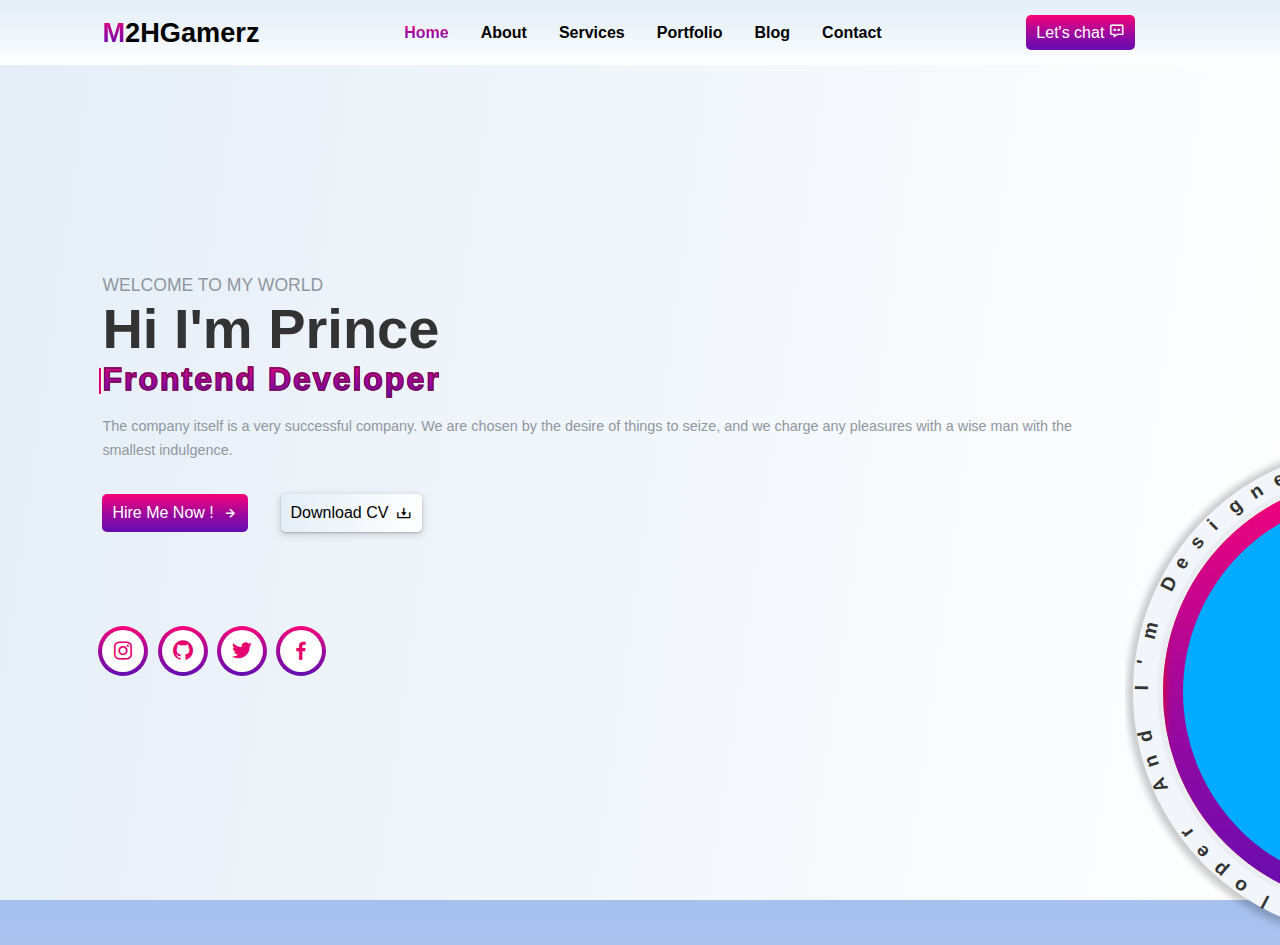
==== index.html @ 08c993fc "Add files via upload" ====
<!DOCTYPE html>
<html lang="en">
<head>
    <meta charset="UTF-8">
    <meta name="viewport" content="width=device-width, initial-scale=1.0">
    <title>M2HGamerz || Personal website</title>
    <link rel="stylesheet" href="style.css">
    <!-- boxicon css link -->
    <link href='https://unpkg.com/boxicons@2.1.4/css/boxicons.min.css' rel='stylesheet'>
</head>
<body>
    <div class="overlay"></div>
    <header>
        <a href="#" class="logo"><span>M</span>2HGamerz</a>
        <ul class="navlist">
            <li><a href="index.html" class="active">Home</a></li>
            <li><a href="about.html">About</a></li>
            <li><a href="services.html">Services</a></li>
            <li><a href="#portfolio">Portfolio</a></li>
            <li><a href="#blog">Blog</a></li>
            <li><a href="#contact">Contact</a></li>
        </ul>
        <div class="right-header">
            <a href="#" class="btn">Let's chat <i class='bx bx-message-dots' ></i></a>
            <div class="menu-icon">
                <div class="bar"></div>
            </div>
        </div>
    </header>

    <section class="home" id="home">
        <div class="hero-info">
            <h3>Welcome To My World</h3>
            <h1 class="heeeee">Hi I'm Prince</h1>

            <div class="text-animate">
                <h2>Frontend Developer</h2>
            </div>

            <p>The company itself is a very successful company. We are chosen by the desire of things to seize, and we charge any pleasures with a wise man with the smallest indulgence.</p>

            <div class="btn-box">
                <a href="#" class="btn">Hire Me Now ! <i class='bx bx-right-arrow-alt' ></i></a>
                <a href="#" target="_blank" class="btn d-CV">Download CV <i class='bx bx-download'></i></a>
            </div>

            <div class="social-media">
                <div class="bg-icon">
                    <a href="#"><i class='bx bxl-instagram'></i></a>
                    <span></span>
                </div>

                <div class="bg-icon">
                    <a href="#"><i class='bx bxl-github'></i></a>
                    <span></span>
                </div>

                <div class="bg-icon">
                    <a href="#"><i class='bx bxl-twitter'></i></a>
                    <span></span>
                </div>

                <div class="bg-icon">
                    <a href="#"><i class='bx bxl-facebook'></i></a>
                    <span></span>
                </div>
            </div>
        </div>
        <div class="img-hero">
            <img src="img/main.png" alt="">
            <div class="rotate-text">
                <div class="text">
                    <p>I'm Blogger And I'm Frontend Developer And I'm Designer</p>
                </div>
                <span><i></i></span>
            </div>
        </div>
    </section>

    <script src="script.js"></script>
</body>
</html>
---- style.css ----
@import url('https://fonts.googleapis.com/css2?family=Poppins:wght@100;200;300;400;500;600;700;800&display=swap');

* {
    padding: 0;
    margin: 0;
    box-sizing: border-box;
    list-style: none;
    scroll-behavior: smooth;
}

a {
    text-decoration: none;
    color: #000;
}

body {
    font-family: 'Poppins', sans-serif;
    background: #e3edf7;
    overflow-x: hidden;
}

header {
    padding: 15px 8%;
    width: 100%;
    position: fixed;
    top: 0;
    left: 0;
    display: flex;
    align-items: center;
    justify-content: space-between;
    background: linear-gradient(0deg, #fff 0%, #edf4fa 51%, #e5eef7 100%);
    z-index: 100;
    transition: .3s;
}

header .logo {
    font-size: 1.7rem;
    font-weight: 700;
}

span {
    background: linear-gradient(180deg, rgba(247, 1, 120, 1)0%,
            rgba(160, 8, 156, 1)51%,
            rgba(99, 13, 178, 1)100%);
    ;
    color: transparent;
    -webkit-background-clip: text;
}

ul.navlist {
    display: flex;
}

.navlist li {
    margin: 0 1rem;
}

.navlist li a {
    display: inline-flex;
    font-weight: 600;
}

.navlist li a:hover,
.navlist li a.active {
    background: linear-gradient(180deg, rgba(247, 1, 120, 1)0%,
            rgba(160, 8, 156, 1)51%,
            rgba(99, 13, 178, 1)100%);
    ;
    color: transparent;
    -webkit-background-clip: text;
}

.right-header {
    display: flex;
    align-items: center;
    justify-content: end;
    grid-gap: .8rem;
}

.btn {
    background: linear-gradient(180deg, rgba(247, 1, 120, 1)0%,
            rgba(160, 8, 156, 1)51%,
            rgba(99, 13, 178, 1)100%);
    ;
    color: #fff;
    padding: 8px 10px;
    border-radius: 5px;
    font-weight: 500;
    transition: all .3s ease;
}

.btn:hover,
.btn-box .d-CV:hover {
    box-shadow: rgba(0, 0, 0, 0.19)0px 10px 20px,
        rgba(0, 0, 0, 0.23)0px 6px 6px;
}

.menu-icon {
    position: relative;
    display: block;
    width: 30px;
    height: 30px;
    cursor: pointer;
}

.menu-icon .bar,
.menu-icon::after,
.menu-icon::before {
    content: "";
    display: none;
    width: 100%;
    height: 4px;
    border-radius: 3px;
    background: #000;
    margin: 6px 0;
    transition: .4s;
}

.menu-icon.active::before {
    transform: rotate(-45deg) translate(-6px, 6px);
}

.menu-icon.active::after {
    transform: rotate(45deg)translate(-8px, -8px);
}

.menu-icon.active .bar {
    opacity: 0;
}


/* ==== home ==== */
section {
    padding: 90px 8%;
}

.home {
    min-height: 100vh;
    height: 100%;
    width: 100%;
    display: flex;
    grid-template-columns: repeat(2, 1fr);
    align-items: center;
    grid-gap: 4em;
    background: linear-gradient(98deg, #e5eef7 0%, #fff 100%);
}

.hero-info {
    margin-top: 3rem;
}

.hero-info h3 {
    color: #90979f;
    font-weight: 300;
    text-transform: uppercase;
    font-size: 1.1rem;
}

.hero-info h1 {
    font-size: 3.5rem;
}

.text-animate {
    width: 22.8rem;
    position: relative;
}

.text-animate h2 {
    font-size: 2rem;
    font-weight: 700;
    margin-bottom: 1rem;
    color: transparent;
    -webkit-text-stroke: 0.1vw #770753;
    background: linear-gradient(180deg, rgba(247, 1, 120, 1)0%,
            rgba(160, 8, 156, 1)51%,
            rgba(99, 13, 178, 1)100%);
    ;
    background-repeat: no-repeat;
    -webkit-background-clip: text;
    background-position: 0 0;
    transition: .6s;
    letter-spacing: 2px;
    animation: moveText 3s linear infinite;
    animation-delay: 2s;
}

.text-animate h2::before {
    content: "";
    position: absolute;
    top: 7px;
    left: -3px;
    width: 0;
    height: 70%;
    border-right: 2px solid #e6006d;
    animation: moveCursorText 3s linear infinite;
    animation-delay: 2s;
}


.hero-info p {
    font-size: .9rem;
    color: #90979f;
    line-height: 1.5rem;
}

.btn-box {
    display: flex;
    justify-content: space-between;
    width: 320px;
    margin-top: 2rem;
    margin-bottom: 6rem;
}

.btn-box .btn {
    padding: 10px;
    display: flex;
    align-items: center;
    justify-content: space-between;
    gap: 8px;
}

.btn-box .d-CV {
    background: linear-gradient(98deg, #e5eef7 0%, #fff 100%);
    padding: 10px;
    border-radius: 5px;
    font-weight: 500;
    color: #000;
    box-shadow: rgba(60, 64, 67, 0.3)0px 1px 2px 0,
        rgba(60, 64, 67, 0.15)0px 2px 6px 2px;
    transition: all .3s ease;
}

.social-media {
    display: flex;
    justify-content: space-between;
    width: 220px;
    height: 45px;
}

.social-media a {
    width: 42px;
    height: 42px;
    font-size: 1.5rem;
    color: #e6006d;
    background: #fff;
    display: inline-flex;
    justify-content: center;
    align-items: center;
    transition: .4s;
    border-radius: 50%;
    z-index: 1;
}


.social-media a:hover {
    background: linear-gradient(180deg, rgba(247, 1, 120, 1)0%,
            rgba(160, 8, 156, 1)51%,
            rgba(99, 13, 178, 1)100%);
    ;
    color: #fff;
}

.bg-icon {
    position: relative;
    display: flex;
    justify-content: center;
    align-items: center;
}

.bg-icon span {
    position: absolute;
    width: 50px;
    height: 50px;
    background: linear-gradient(180deg, rgba(247, 1, 120, 1)0%,
            rgba(160, 8, 156, 1)51%,
            rgba(99, 13, 178, 1)100%);
    ;
    border-radius: 50%;
    display: flex;
    align-items: center;
    justify-content: center;
    animation: animate 1s linear infinite;
}

.img-hero {
    position: relative;
    animation: floatImage 4s ease-in-out infinite;
    animation-delay: 3s;
}

.img-hero img {
    position: relative;
    width: 400px;
    height: auto;
    z-index: 10;
}

.rotate-text {
    position: absolute;
    top: -10%;
    left: -53px;
    display: flex;
    justify-content: center;
    align-items: center;
    overflow: hidden;
    padding: 2rem;
}

.rotate-text span {
    position: relative;
    width: 442px;
    height: 442px;
    background: red;
    border: 6px solid #eaeef0;
    border-radius: 50%;
    z-index: 1;
    overflow: hidden;
}

.rotate-text span::before {
    content: "";
    position: absolute;
    inset: 20px;
    background: #00aaff;
    border-radius: 50%;
    z-index: 1;
}

.rotate-text span i {
    position: absolute;
    inset: 0;
    background: linear-gradient(180deg, rgba(247, 1, 120, 1)0%,
            rgba(160, 8, 156, 1)51%,
            rgba(99, 13, 178, 1)100%);
    ;
    filter: blur(5px);
    animation: animate 2s linear infinite;
}


.rotate-text .text {
    position: absolute;
    width: 490px;
    height: 490px;
    background: #f2f6fb;
    border-radius: 50%;
    box-shadow: 0 1px 6px 5.94px rgba(0, 0, 0, 0.2);
    animation: rotateText 30s linear infinite;
}

.text b {
    position: absolute;
    transform-origin: 0 247px;
    display: block;
    top: 0;
    left: 50%;
    font-size: 1.2rem;
}



/*==== @keyframes ====*/

@keyframes moveText {

    0%,
    10%,
    100% {
        background-position: -24rem 0;
    }

    65%,
    85% {
        background-position: 0rem 0;
    }
}

@keyframes moveCursorText {

    0%,
    10%,
    100% {
        width: 0;
    }

    65%,
    78%,
    85% {
        width: 100%;
        opacity: 1;
    }

    75%,
    85% {
        opacity: 0;
    }
}

@keyframes animate {
    0% {
        transform: rotate(0deg);
    }

    100% {
        transform: rotate(360deg);
    }
}

@keyframes rotateText {
    0% {
        transform: rotate(360deg);
    }

    100% {
        transform: rotate(0deg);
    }
}

@keyframes progress {
    to {
        stroke-dashoffset: var(--target);
    }
}

@keyframes floatImage {
    0% {
        transform: translateY(0);
    }

    50% {
        transform: translateY(-22px);
    }

    100% {
        transform: translateY(0);
    }
}




/*==== BrakPoints ==== */

@media(max-width:1200px) {
    html {
        font-size: 95%;
    }
}

@media(max-width:991px) {

    header,
    section,
    footer {
        padding-left: 3%;
        padding-right: 3%;
    }

    .home,
    .portfolio-box {
        flex-direction: column-reverse;
    }
}

@media(max-width:768px) {

    .menu-icon .bar,
    .menu-icon::after,
    .menu-icon::before {
        display: block;
    }

    ul.navlist {
        position: absolute;
        top: -1000px;
        transition: all .3s ease;
        width: 100%;
        text-align: center;
        display: block;
        background: linear-gradient(0deg, #fff 0%, #edf4fa 51%, #e5eef7 100%);
        left: 0;
        border-top: 2px solid rgba(248, 202, 202, .7);
    }

    ul.navlist a {
        font-size: 1.5rem;
        margin: 1rem 0;
    }

    .navlist.active {
        top: 100%;
    }

    .overlay {
        width: 100vw;
        height: 100vh;
        top: 0;
        left: 0;
        position: fixed;
        background: rgba(0, 0, 0, 0.5);
        z-index: 8;
        opacity: 0;
        transform: .3s;
        pointer-events: none;
    }

    body.open .overlay {
        opacity: 1;
        pointer-events: auto;
    }

    .btn {
        padding: 10px;
    }

    .home {
        grid-gap: 0;
    }

    .fillter-buttons button {
        padding: 10px;
        font-size: .8rem;
    }

    .hero-info {
        text-align: center;
    }

    .text-animate,
    .btn-box,
    .social-media {
        margin: 25px auto;
    }
}

@media(max-width:530px) {
    html {
        font-size: 80%;
    }

    section {
        padding: 50px 3%;
    }
}

.services-card-1{
    width: 48%;
    height: 50%;
    background-color: grey;
    border-radius: 10px;
    margin-left: 20px;
    float: left;
}
.services-card-2{
    width: 48%;
    height: 50%;
    background-color: grey;
    border-radius: 10px;
    margin-right: 20px;
    float: right;
}
.bypass{
    text-align: center;
    font-size: 25px;
}


/* The side navigation menu */
.sidebar {
/*  margin-top:-1%;*/
  margin: 0;
  padding: 0;
/*  margin-left: -2%;*/
  width: 200px;
  background-color: #ffffff;
  position: fixed;
  height: 100%;
  overflow: auto;
  font-family: cursive;
}

/* Sidebar links */
.sidebar a {
  display: block;
  color: black;
  padding: 16px;
  text-decoration: none;
}

/* Active/current link */
.sidebar a.active {
  background-color: purple;
  color: white;
  font-family: cursive;
}

/* Links on mouse-over */
.sidebar a:hover:not(.active) {
  background-color: black;
  color: white;
}

/* Page content. The value of the margin-left property should match the value of the sidebar's width property */
div.content {
  margin-left: 200px;
  padding: 1px 16px;
  height: 1000px;
}

/* On screens that are less than 700px wide, make the sidebar into a topbar */
@media screen and (max-width: 700px) {
  .sidebar {
    width: 100%;
    height: auto;
    position: relative;
  }
  .sidebar a {float: left;}
  div.content {margin-left: 0;}
}

/* On screens that are less than 400px, display the bar vertically, instead of horizontally */
@media screen and (max-width: 400px) {
  .sidebar a {
    text-align: center;
    float: none;
  }
}

/**/

body { /*Coded by TG:@m2hgamerz;*/
            font-family: Arial, sans-serif;
            margin: 0px;
            background-color: #f0f0f0;
            color: #333; 
        }
        form {
            margin-bottom: 20px;
            max-width: 400px;
            margin-left: auto;
            margin-right: auto;
            margin-top: 50px;
            background-color: #fff; 
            padding: 20px;
            border-radius: 5px;
            box-shadow: 0 4px 8px 0 rgba(0, 0, 0, 0.10), 0 6px 20px 0 rgba(0, 0, 0, 0.35);
        }
        input[type="text"],
        textarea {
            width: calc(100% - 0px); 
            padding: 10px;
            margin-bottom: 10px;
            box-sizing: border-box;
            border: 1px solid #ccc;
            border-radius: 10px; 
            background-image: linear-gradient(to top, #a8edea 0%, #fed6e3 100%);
        }
        input[type="button"] {
            background-image: linear-gradient(to right, #43e97b 0%, #38f9d7 100%);
            color: white;
            padding: 15px 20px;
            border: none;
            cursor: pointer;
            border-radius: 5px;
            width: 100%;
            font-size: 16px;
        }
        input[type="button"]:hover {
            background-color: #45a049;
        }
        .tool-1 {
            margin-top: 50px;
            text-align: center;
            background: -webkit-linear-gradient(#30cfd0 0%, #330867 100%);
           -webkit-background-clip: text;
           -webkit-text-fill-color: transparent ;
        }
        .telegram-button {
            display: block;
            text-align: center;
            margin-top: 20px;
            
        }

        body{
            background-image: linear-gradient(to top, #fbc2eb 0%, #a6c1ee 100%);
        }

        .form{
            border-radius: 10px;
            background-image: linear-gradient(120deg, #fccb90 0%, #d57eeb 100%);
        }
        .text{
            border-radius: 30px;
        }
        .action{
            width: 20px;
        }
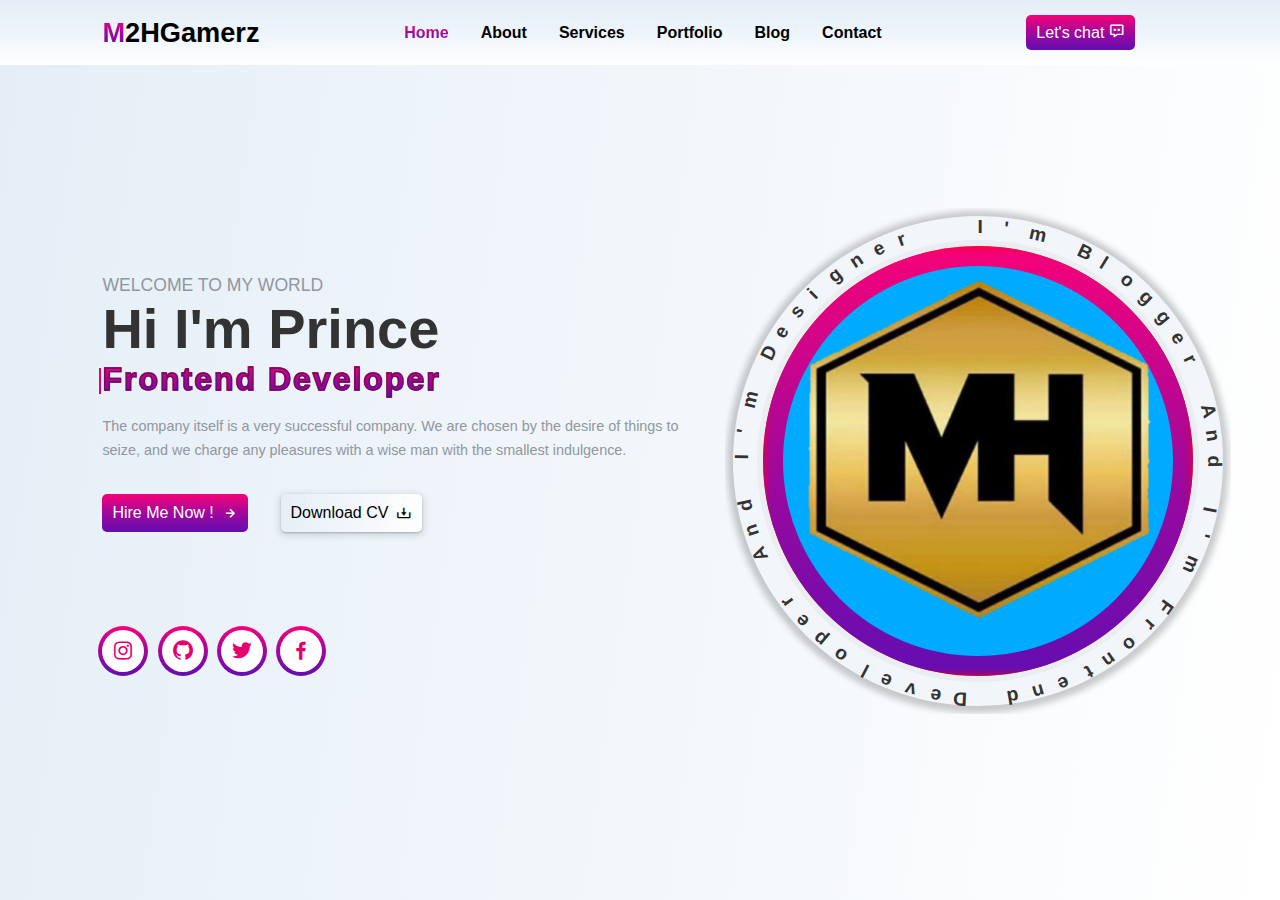
==== commit bd5a997c: "Update index.html" ====
--- a/index.html
+++ b/index.html
@@ -67,7 +67,7 @@
             </div>
         </div>
         <div class="img-hero">
-            <img src="img/main.png" alt="">
+            <img src="main.png" alt="">
             <div class="rotate-text">
                 <div class="text">
                     <p>I'm Blogger And I'm Frontend Developer And I'm Designer</p>
@@ -79,4 +79,4 @@
 
     <script src="script.js"></script>
 </body>
-</html>+</html>
